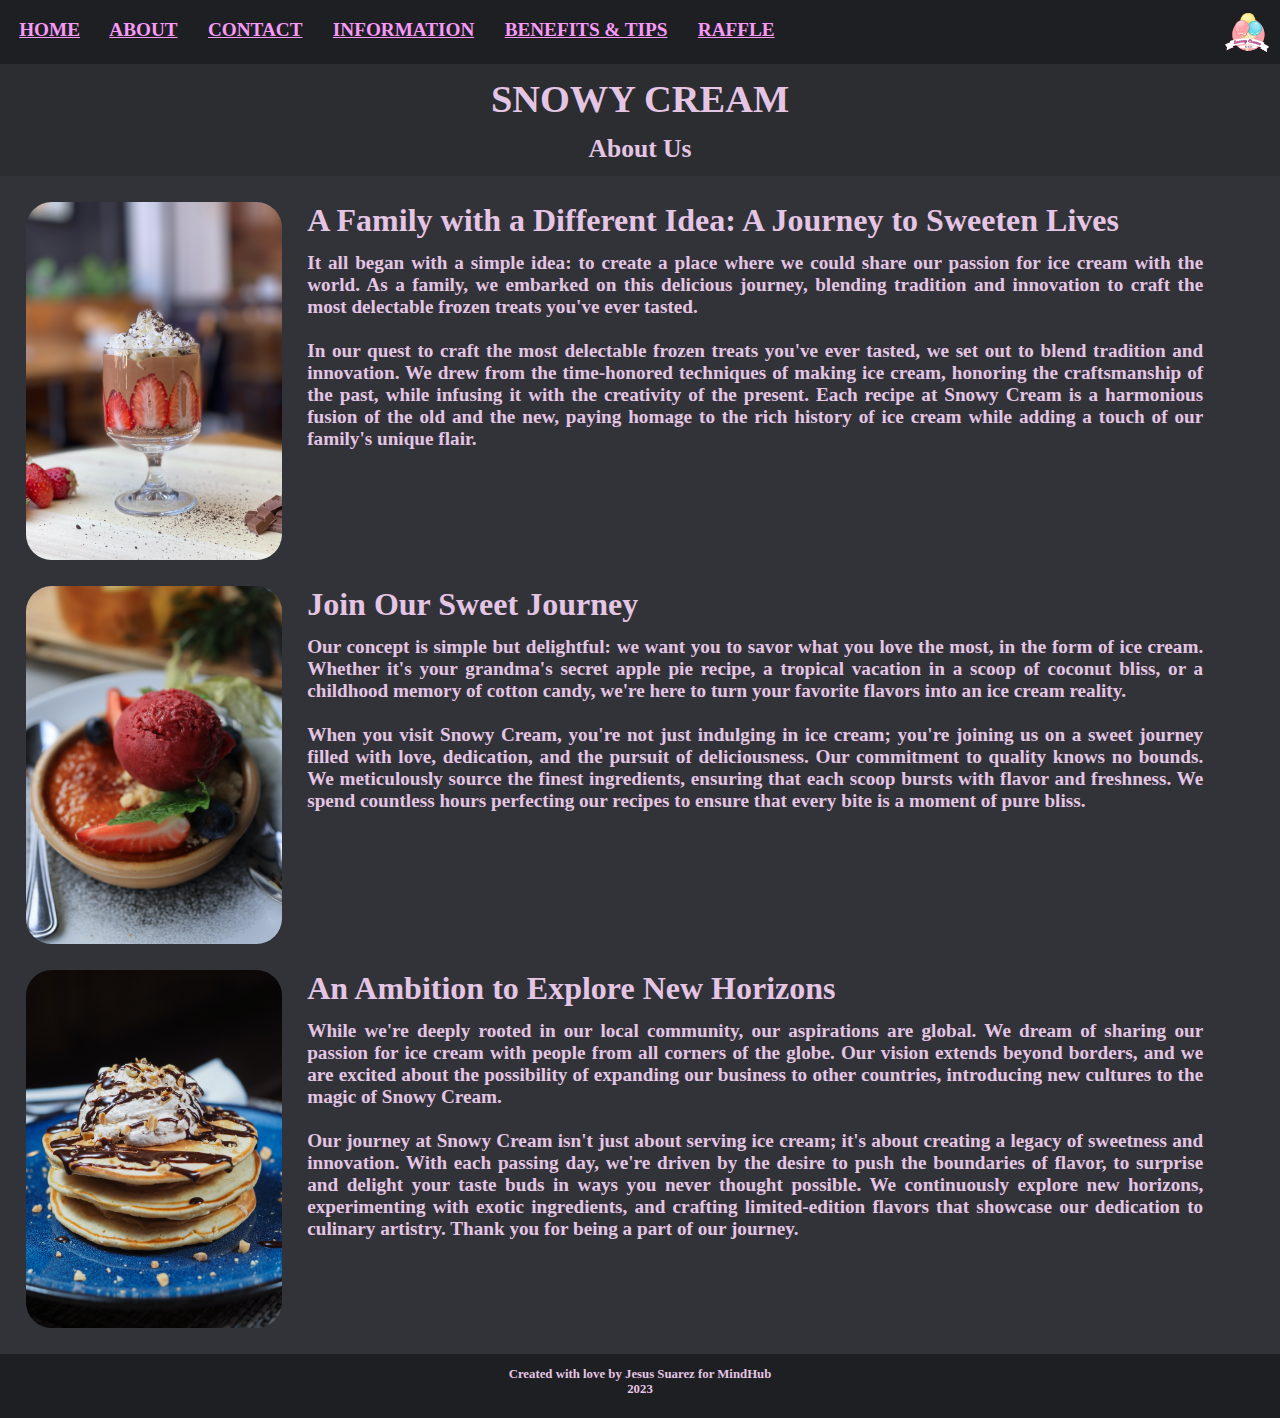
==== aboutUs.html @ 0efbd232 "Transferencia de archivos locales a repositorio Git Hub" ====
<!DOCTYPE html>
<html lang="en">

<head>
    <meta charset="UTF-8">
    <meta name="viewport" content="width=device-width, initial-scale=1.0">
    <link rel="stylesheet" href="style.css">
    <link rel="icon" type="image/x-icon" href="/Resources/icon.png">
    <title>About</title>
</head>

<body>
    <header>
        <nav>
            <a href="/index.html">HOME</a>
            <a href="#">ABOUT</a>
            <a href="/contact.html">CONTACT</a>
            <a href="/information.html">INFORMATION</a>
            <a href="/benefits.html">BENEFITS & TIPS</a>
            <a href="/raffle.html">RAFFLE</a>
        </nav>
        <img class="logo" src="/Resources/logo.png" alt="Logo">
    </header>

    <main>
        <section>
            <div class="main_title">
                <h1>SNOWY CREAM</h1>
                <H2>About Us</H2>
            </div>
        </section>
        <article class="about_article">
            <img src="/Resources/strawberry.jpg" alt="Strawberry">
            <div>
                <h3>A Family with a Different Idea: A Journey to Sweeten Lives</h3>
                <p>It all began with a simple idea: to create a place where we could share our passion for ice
                    cream with the world. As a family, we embarked on this delicious journey, blending tradition and
                    innovation to craft the most delectable frozen treats you've ever tasted.<br><br>
                    In our quest to craft the most delectable frozen treats you've ever tasted, we set out to blend
                    tradition and innovation. We drew from the time-honored techniques of making ice cream, honoring
                    the craftsmanship of the past, while infusing it with the creativity of the present. Each recipe
                    at Snowy Cream is a harmonious fusion of the old and the new, paying homage to the rich history
                    of ice cream while adding a touch of our family's unique flair.
                </p>
            </div>
        </article>

        <article class="about_article">
            <img src="Resources/redcream.jpg" alt="Redcream">
            <div>
                <h3>Join Our Sweet Journey</h3>
                <p>Our concept is simple but delightful: we want you to savor what you love the most, in the form of
                    ice cream. Whether it's your grandma's secret apple pie recipe, a tropical vacation in a scoop
                    of coconut bliss, or a childhood memory of cotton candy, we're here to turn your favorite
                    flavors into an ice cream reality.<br><br>
                    When you visit Snowy Cream, you're not just indulging in ice cream; you're joining us on a sweet
                    journey filled with love, dedication, and the pursuit of deliciousness. Our commitment to
                    quality knows no bounds. We meticulously source the finest ingredients, ensuring that each scoop
                    bursts with flavor and freshness. We spend countless hours perfecting our recipes to ensure that
                    every bite is a moment of pure bliss.
                </p>
            </div>
        </article>

        <article class="about_article">
            <img src="Resources/pancakes-ice.jpg" alt="Pancake">
            <div>
                <h3>An Ambition to Explore New Horizons</h3>
                <p>While we're deeply rooted in our local community, our aspirations are global. We dream of sharing
                    our passion for ice cream with people from all corners of the globe. Our vision extends beyond
                    borders, and we are excited about the possibility of expanding our business to other countries,
                    introducing new cultures to the magic of Snowy Cream.<br><br>
                    Our journey at Snowy Cream isn't just about serving ice cream; it's about creating a legacy of
                    sweetness and innovation. With each passing day, we're driven by the desire to push the
                    boundaries of flavor, to surprise and delight your taste buds in ways you never thought
                    possible. We continuously explore new horizons, experimenting with exotic ingredients, and
                    crafting limited-edition flavors that showcase our dedication to culinary artistry.
                    Thank you for being a part of our journey.
                </p>
            </div>
        </article>

    </main>

    <footer>
        <div>
            <p>Created with love by Jesus Suarez for MindHub <br>2023</p>
        </div>
    </footer>

</body>

</html>
---- style.css ----
* {
    font-family: Verdana;
    font-weight: bold;
    color: #e4c5e4;
    padding: 0;
    margin: 0;
}

/*Page Structure*/
header {

    background-color: #1e1f22;
    height: 5vw;
}

nav {
    padding: 1.5vw;
    font-size: 1.5vw;
}

nav a {
    color: #f799f7;
    padding-right: 2vw;
}


body {
    background-color: #313338;
}

footer {
    margin-top: 2vw;
    font-size: 1vw;
    bottom: 0;
    text-align: center;
    height: 5vw;
    background-color: #1e1f22;
    width: 100%;
}

footer div {
    padding: 1vw;
}

.logo {
    position: absolute;
    right: 0;
    top: 0;
    width: 5vw;
}


.main_title {
    
    background-color: #2b2d31;
}

.main_title h1 {
    font-size: 3vw;
    padding: 1vw;
    text-align: center;
}

.main_title h2 {
    font-size: 2vw;
    padding-bottom: 1vw;
    text-align: center;
}


/*Home */
.banner {
    height: 15vw;
    background-image: url(/Resources/icecream.jpg);
    background-size: cover;
    background-position: 0 40%;
}

.home_article {
    text-align: justify;
    display: flex;   
    padding: 2vw 2vw 0 2vw; 
}

.home_article div {
    width: 60vw;
    font-size: 1.25vw;
    padding-right: 2vw;
}

.home_article img {
    width: 35vw;
    border-radius: 40px;
}

/*AboutUs Page*/
.about_article {
    display: flex;
    padding: 2vw 2vw 0 2vw;
}

.about_article div {
    width: 70vw;
    padding-left: 2vw;
}

.about_article img {
    width: 20vw;
    height: 28vw;
    border-radius: 2vw;
}

.about_article h3 {
    font-size: 2.5vw;
    padding-bottom: 1vw;
}

.about_article p {
    font-size: 1.5vw;
    text-align: justify;
}

/*Contact Page*/
.contact_banner {
    border: 1vw solid #f799f7;
    border-radius: 10vw;
    height: 20vw;
    margin: 2vw 5vw 0 5vw;
    background-image: url(/Resources/icecream.jpg);
    background-size: cover;
    background-position: 0 30%;
    display: flex;
    justify-content: center;
    align-items: center;
}

.contact{
    padding: 2vw 8vw 0 8vw;
}

.contact h3{
    font-size: 2.5vw;
    text-align: center;
    padding-bottom: 2vw;
}

.contact p{
    font-size: 1.6vw;
    text-align: justify;
}

.contact>div{
    justify-content: space-around;
    font-size: 1.6vw;
    display: flex;
    
}
.contact div p{
    color: white;
}

.contact div a{
    color: white;
}

/*Information Page*/
.information_table{
    display: flex;
    justify-content: center;
    width: 50vw;
    margin: 5vh 0;
    padding: 5vw 5vh;
    background-color: #1e1f22;
    border-radius: 5vw;
}

.information_table table, th, td{
    border: solid ;
    font-size: 1.3vw;
    color: white;
    border-collapse: collapse;
    padding: 3vw;
    text-align: center;
}

.information_table_container{
    display: flex;
    justify-content: center;
    width: 98vw;
}

/*Benefits and Tips Page*/
.container_benefits{
    padding: 0 2vw;
    display: flex;
    border-radius: 2vw;
    background-color: #1e1f22;
    width: 89vw;
    margin: 5vh 3vw;
    height: 70vh;
    align-items: center;
    justify-content: space-around;
}

.container_benefits img{
    flex-grow: 1;
    border-radius: 2vw;
    width: 25vw;
    height: 60vh;
}

.table_container{
    font-size: 1.4vw;
    flex-grow: 3;
    padding: 0 2vw 0 4vw;
    text-align: justify;
}

.table_container h3{
    font-size: 1.6vw;
    text-align: center;
    padding-bottom: 2vh;
    color:white;
}


.star_rate{
    font-size: 3vw;
    text-align: center;
    color: yellow;
    padding-top: 2vh;
}
.benefits_article{
    width: 88vw;
    font-size: 1.4vw;
    text-align: justify;
    padding: 5vh 5vw;
}

.benefits_article h2{
    text-align: center;
    color: white;
    padding-bottom: 3vh;
}

/*Raffle Page*/

iframe{
    filter: invert(95%);
    margin: 4vh 0 0 2vw;
    border-radius: 1vw;
    width: 40vw;
    height: 60vh;
}

.form{
    background-color: rgb(219, 219, 219);
    padding: 8vh 4vw;
    border: .2vh solid rgb(215, 215, 215);
    border-radius: 2vh;
    margin: 4vh 2vw;
    width: 30vw;
    font-size: 1.2vw;
}

.form label, input, select, option, textarea{
    margin: .8vh 0;
    color: #1e1f22;
    font-size: 1.2vw;
}

.raffle_container{
    display: flex;
    justify-content: space-around;
    align-items: center;
}

.input_box{
    background-color: #939393;
    border: none;
    border-radius: 1vh;
    margin: .5vh 0 1vh 0;
    width: 100%;
    height: 4vh
}

textarea{
    width: 100%;
    margin: 1vh 0;
    border: none;
    border-radius: 1vh;
    background-color: #939393;
    resize: none;
}

.submit_button{
    border: none;
    background-color: #939393;
    border-radius: 1vh;
    padding: .8vh .5vw; 
    float: right;
}

.raffle_h2{
    text-align: center;
    margin-top: 2vh;
}

@media only screen and (max-width:767px) {

}

@media only screen and (min-width:768px) and (max-width:1023px) {
    
}
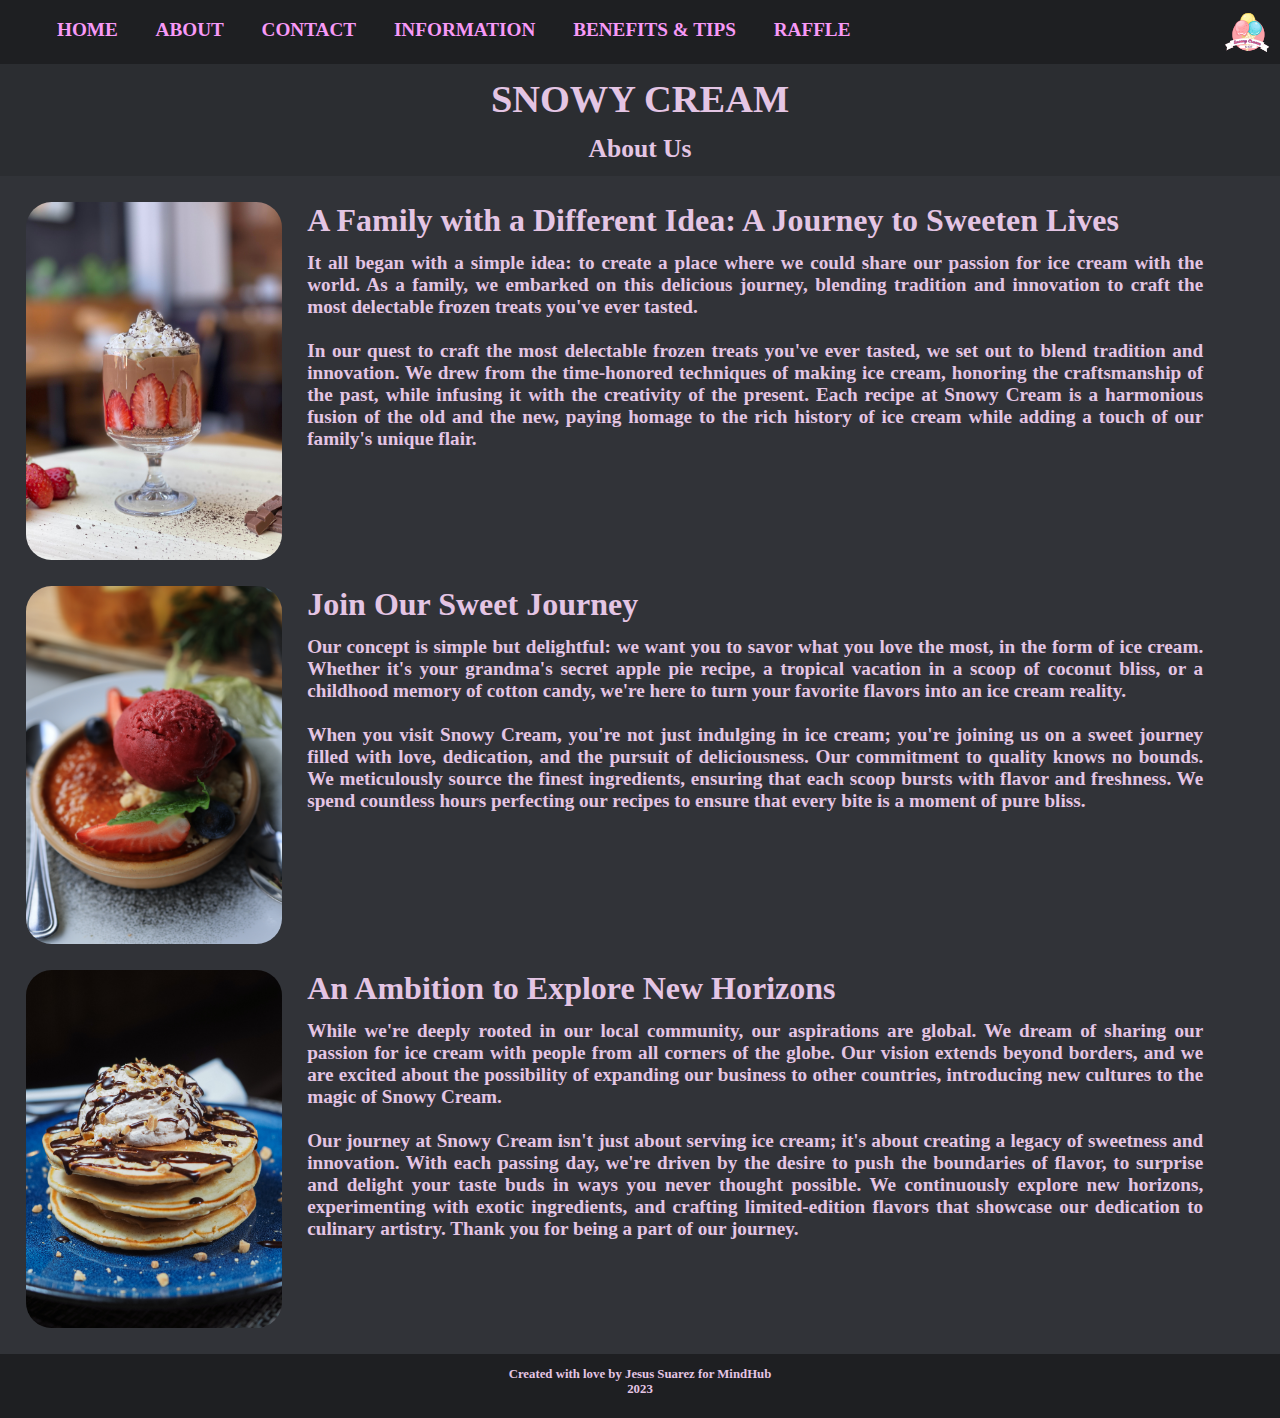
==== commit d0693f2a: "añadida responsividad a estructura de pagina, de igual forma se añadió a la página home, aun falta p" ====
--- a/aboutUs.html
+++ b/aboutUs.html
@@ -19,7 +19,9 @@
             <a href="/benefits.html">BENEFITS & TIPS</a>
             <a href="/raffle.html">RAFFLE</a>
         </nav>
-        <img class="logo" src="/Resources/logo.png" alt="Logo">
+        <figure class="logo" >
+            <img src="/Resources/logo.png" alt="Logo">
+        </figure>
     </header>
 
     <main>
--- a/style.css
+++ b/style.css
@@ -8,19 +8,24 @@
 
 /*Page Structure*/
 header {
-
+    width: 100vw;
+    display: flex;
     background-color: #1e1f22;
     height: 5vw;
 }
 
 nav {
+    width: 70vw;
+    display: flex;
+    justify-content: space-evenly;
     padding: 1.5vw;
     font-size: 1.5vw;
 }
 
 nav a {
     color: #f799f7;
-    padding-right: 2vw;
+    
+    text-decoration: none;
 }
 
 
@@ -43,10 +48,13 @@
 }
 
 .logo {
-    position: absolute;
-    right: 0;
-    top: 0;
-    width: 5vw;
+    width: 30vw;
+    display: flex;
+    justify-content: flex-end;
+}
+
+.logo img{
+    width:5vw;
 }
 
 
@@ -307,7 +315,83 @@
 }
 
 @media only screen and (max-width:767px) {
-
+    /*Page Structure*/
+    header{
+        height: 58vw;
+        flex-direction: column;
+        justify-content: center;
+    }
+
+    nav{
+        padding: 0;
+        order: 2;
+        width: 100vw;
+        align-items: center;
+        flex-direction: column;
+    }
+
+    nav a{
+        padding: 0;
+        margin-top: .6vw;
+        font-size: 4vw;
+    }
+
+    .logo{
+        order: 1;
+        width: 100vw;
+        justify-content: center;
+    }
+
+    .logo img{
+        width: 20vw;
+    }
+
+    .main_title h1 {
+        font-size: 10vw;
+        padding: 0;
+    }
+    
+    .main_title h2 {
+        font-size: 7vw;
+        padding-bottom: 0;
+    }   
+
+    footer {
+        padding-top: 2vw;
+        margin-top: 2vw;
+        font-size: 3vw;
+        bottom: 0;
+        text-align: center;
+        height: 12vw;
+        
+    }
+
+    /*Home */
+    .banner {
+        height: 35vw; 
+        background-position: 0 25%;
+    }     
+    
+    .home_article {
+        text-align: justify;
+        display: flex;   
+        flex-direction: column;
+        padding: 2vw 2vw 0 2vw; 
+        align-items: center;
+    }
+
+    .home_article div {
+        order: 2;
+        width: 90vw;
+        font-size: 5vw;
+        padding: 5vw;
+    }
+    
+    .home_article img {
+        margin-top: 5vw;
+        width: 90vw;
+        border-radius: 2vw;
+    }
 }
 
 @media only screen and (min-width:768px) and (max-width:1023px) {
